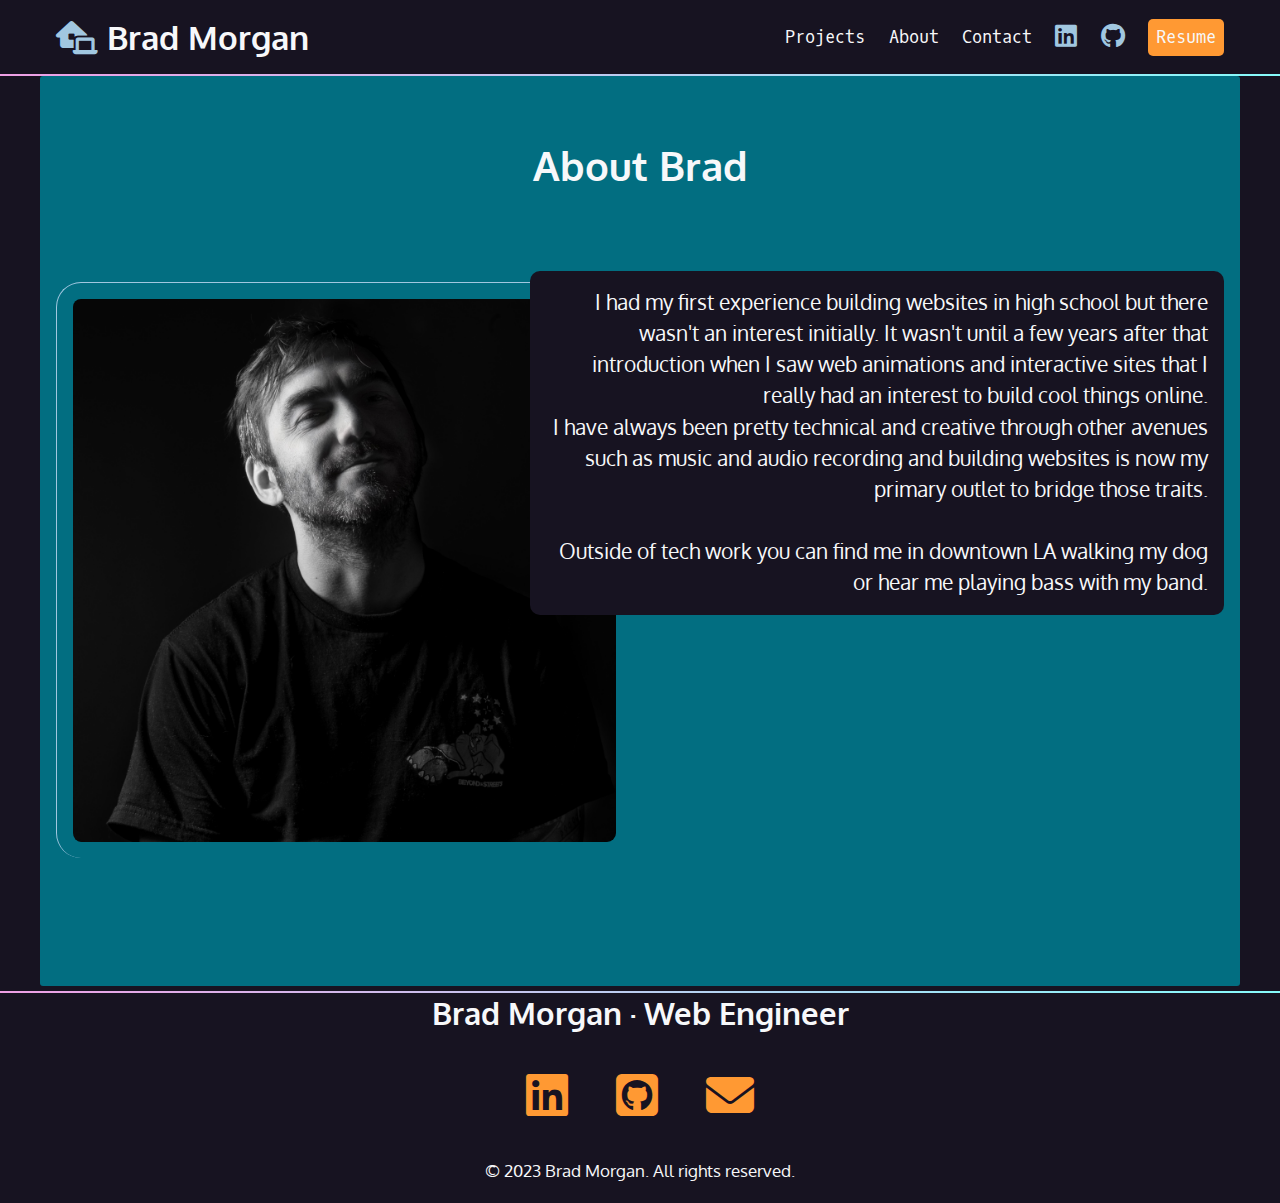
==== about.html @ 5e4b6739 "update sections" ====
<!DOCTYPE html>
<html lang="en">

<head>
    <meta charset="UTF-8">
    <meta name="viewport" content="width=device-width, initial-scale=1.0">
    <link rel="preconnect" href="https://fonts.googleapis.com">
    <link rel="preconnect" href="https://fonts.gstatic.com" crossorigin>
    <link href="https://fonts.googleapis.com/css2?family=Oxygen&family=Oxygen+Mono&display=swap" rel="stylesheet">
    <link href="https://fonts.googleapis.com/css2?family=Oxygen&family=Oxygen+Mono&display=swap" rel="stylesheet">
    <link href="https://cdnjs.cloudflare.com/ajax/libs/font-awesome/6.4.2/css/all.min.css" rel="stylesheet" />
    <link rel="stylesheet" href="css/styles.css">
    <title>Brad Morgan Portfolio</title>
</head>

<body>
    <nav>
        <ul>
            <li>
                <h1>
                    <a href="index.html">
                        <span class="fa-solid fa-house-laptop" aria-hidden="true"></span>
                        <span>Brad Morgan</span>
                    </a>
                </h1>
            </li>
            <li><a href="index.html#projects">Projects</a></li>
            <li><a href="about.html">About</a></li>
            <li><a href="index.html#contact">Contact</a></li>
            <li>
                <a href="https://www.linkedin.com/in/bkmorgan3" target="_blank">
                    <span class="fa-brands fa-linkedin" aria-hidden="true"></span>
                    <span class="sr-only">LinkedIn</span>
                </a>
            </li>
            <li>
                <a href="https://www.github.com/bkmorgan3" target="_blank">
                    <span class="fa-brands fa-github" aria-hidden="true"></span>
                    <span class="sr-only">Github</span>
                </a>
            </li>
            <li>
                <a href="https://www.dropbox.com/scl/fi/oqvve8bt5i1yrgqu545rn/BradMorgan_Resume.pdf?rlkey=yx1k45422cqpc14p2a947olr4&dl=0"
                    class="button">Resume</a>
            </li>
        </ul>
    </nav>
    <div class="gradient"></div>

    <div class="section-blue">
        <section id="projects">
            <h2>About Brad</h2>
            <article>
                <div class="text">
            
                    <p class="blackbox">
                        I had my first experience building websites in high school but there wasn't an interest initially.  
                        It wasn't until a few years after that introduction when I saw web animations and interactive sites that I really had an interest to 
                        build cool things online. <br />
                        I have always been pretty technical and creative through other avenues such as music and audio recording and building websites is 
                        now my primary outlet to bridge those traits. <br /> <br />
                        Outside of tech work you can find me in downtown LA walking my dog or hear me playing bass with my band.

                    </p> 
                   

                </div>
                <img src="./img/brad.jpg" alt="brad" />
            </article>
        </section>
    </div>

    <div class="gradient"></div>
    <footer>
        <h2>Brad Morgan &middot; Web Engineer</h2>
        <ul>
            <li>
                <a href="https://www.linkedin.com/in/bkmorgan3" target="_blank">
                    <span class="fab fa-linkedin" aria-hidden="true"></span>
                    <span class="sr-only">LinkedIn </span>
                </a>
            </li>
    
            <li>
                <a href="https://www.github.com/bkmorgan3" target="_blank">
                    <span class="fab fa-github-square" aria-hidden="true"></span>
                    <span class="sr-only">
                        Github</span>
                </a>
            </li>
            <li>
                <a href="mailto:bkmorgan3@gmail.com">
                    <span class="fas fa-envelope"></span>
                    <span class="sr-only"> Email</span> </a>
            </li>
        </ul>
        <p><small>&copy; 2023 Brad Morgan. All rights reserved.</small></p>
    </footer>
    
</body>
</html>
---- css/styles.css ----
:root {
    --black: #171321;
    --dkblue: #026e81;
    --plum: #00abbd;
    --hotmag: #0099dd;
    --magenta: #ff9933;
    --aqua: #a1c7e0;
    --white: #f7f8fa;
    --font-size: 1.3rem;
    --mono: "Oxygen mono", monospace;
    --sans: Oxygen, sans-serif;
}

/* border box model: https://css-tricks.com/box-sizing/ */
html {
    box-sizing: border-box;
}

*,
*::before,
*::after {
    box-sizing: inherit;
}

body {
    padding: 0;
    margin: 0;
    font-family: var(--sans);
    background-color: var(--black);
    color: var(--white);
    font-size: var(--font-size);
}

h1,
h2,
h3 {
    margin: 0;
}

a {
    color: var(--magenta);
}

a:hover {
    color: var(--hotmag);
    text-decoration: none;
}

img {
    width: 100%;
}

/* BG Color Divs */
.gradient {
    background: linear-gradient(90deg, rgb(239, 159, 229) 0%, rgba(134, 251, 251, 1) 100%);
    height: 2px;
}

.section-plum {
    background-color: var(--plum);
}

.section-blue {
    background-color: var(--dkblue);
    max-width: 1200px;
    margin: 0 auto;
    border-radius: 3px;
    margin-bottom: 5px;
}
/* Nav */
nav {
    font-family: var(--mono);
    font-size: 80%;
    padding: 1rem;
}

nav h1 a {
    font-family: var(--sans);
}

nav ul {
    list-style-type: none;
    padding: 0;
    margin: 0;
    display: flex;
    justify-content: space-between;
    gap: 2%;
    flex-flow: row wrap;
    align-items: center;
}

nav a {
    color: var(--white);
    text-decoration: none;
    display: block;
}

nav a:hover,
nav [class*="fa-"]:hover {
    color: var(--magenta);
}

nav li:first-child {
    flex-basis: 100%;
    text-align: center;
    margin-right: auto;
}

nav [class*="fa-"] {
    font-size: 150%;
    color: var(--aqua);
}

nav h1 [class*="fa-"] {
    font-size: 100%;
    color: var(--aqua);
}

.button {
    background-color: var(--magenta);
    padding: 0.5rem;
    border-radius: 5px;
    color: var(--white);
    font-family: var(--mono);
    text-decoration: none;
}

.button:hover {
    color: var(--white);
    background-color: var(--plum);
    /* border: 1px solid var(--white); */
}

/* Intro styles */

#intro {
    padding: 4rem 1rem 5rem 1rem;
    max-width: 1200px;
    margin: 0 auto;
}

#intro p {
    font-size: 1rem;
    line-height: 1.5;
}

#intro .name {
    font-family: var(--mono);
}

.name span {
    font-family: var(--sans);
    font-size: 4rem;
    color: var(--aqua);
    display: block;
}

#intro h2 {
    font-size: 4rem;
    font-weight: normal;
}

/* Projects */

#projects {
    padding: 4rem 1rem;
}

#projects h2 {
    font-size: 2.5rem;
    margin-bottom: calc(2.5rem * 1.5);
    text-align: center;
}

#projects h4 {
    font-size: 1rem;
    font-family: var(--mono);
    margin: 0;
}

#projects ul {
    list-style-type: none;
    padding: 0;
    margin: 0;
    display: flex;
    flex-flow: row wrap;
    justify-content: flex-start;
    gap: 1rem;
    font-size: 1rem;
}

#projects img {
    margin: 2rem 0 4rem 0;
    border-left: 1px solid var(--aqua);
    border-top: 1px solid var(--aqua);
    border-radius: 25px;
    padding: 1rem;
}

.blackbox {
    background-color: var(--black);
    padding: 1rem;
    border-radius: 10px;
    color: var(--white);
    line-height: 1.5;
}


/* Contact Me */

#contact {
    /* border: 1px solid var(--white); */
    padding: 3rem 0;
    width: 400px;
    margin: 0 auto;
    text-align: center;
}

#contact h2 {
    font-size: 2rem;
    font-weight: normal;
}

#contact p:last-child {
    margin-top: 3rem;
}

/* Footer */
footer {
    text-align: center;
}

footer ul {
    list-style-type: none;
    padding: 0;
    margin: 2rem 0;
    display: flex;
    flex-flow: row wrap;
    justify-content: center;
    gap: 3rem;
    font-size: 3rem;
}

@media (min-width: 550px) {
    article {
        display: grid;
        grid-template-columns: repeat(10, 1fr);
        gap: 1rem;
    }
    #projects img {
        grid-column: 1/6;
        grid-row: 1/2;
    }
    .text {
        grid-column: 5/11;
        grid-row: 1/2;
        order: 2;
        text-align: right;
    }
    #projects ul {
        justify-content: flex-end;
    }

    #projects .reverse .text {
        grid-column: 1/7;
        order: 2;
        text-align: left;
    }

    #projects .reverse img {
        grid-column: 6/11;
        grid-row: 1/2;
    }

    #projects .reverse ul {
        justify-content: flex-start;
    }
}



@media (min-width: 850px) {
    nav {
        max-width: 1200px;
        margin: 0 auto;
    }

    nav li:first-child {
        flex-basis: auto;
        text-align: left;
        margin-right: auto;
    }
}
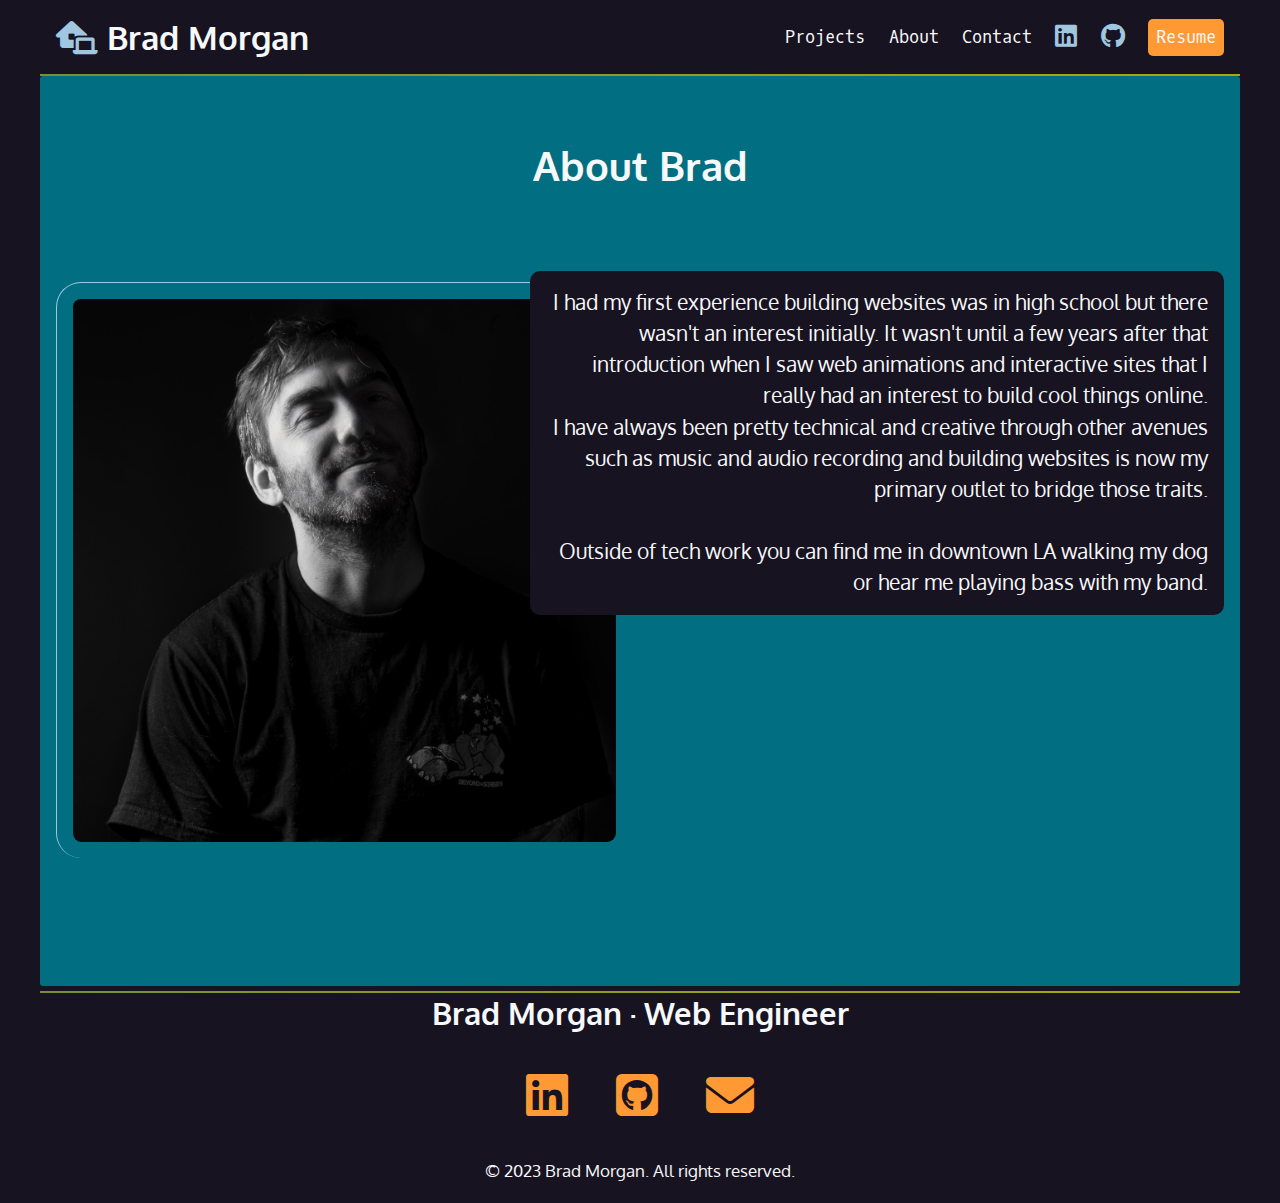
==== commit e21c1c32: "update colors, wording" ====
--- a/about.html
+++ b/about.html
@@ -54,7 +54,7 @@
                 <div class="text">
             
                     <p class="blackbox">
-                        I had my first experience building websites in high school but there wasn't an interest initially.  
+                        I had my first experience building websites was in high school but there wasn't an interest initially.  
                         It wasn't until a few years after that introduction when I saw web animations and interactive sites that I really had an interest to 
                         build cool things online. <br />
                         I have always been pretty technical and creative through other avenues such as music and audio recording and building websites is 
--- a/css/styles.css
+++ b/css/styles.css
@@ -1,7 +1,7 @@
 :root {
     --black: #171321;
     --dkblue: #026e81;
-    --plum: #00abbd;
+    --plum: #22a2b0;
     --hotmag: #0099dd;
     --magenta: #ff9933;
     --aqua: #a1c7e0;
@@ -9,6 +9,7 @@
     --font-size: 1.3rem;
     --mono: "Oxygen mono", monospace;
     --sans: Oxygen, sans-serif;
+    --max-width: 1200px;
 }
 
 /* border box model: https://css-tricks.com/box-sizing/ */
@@ -29,6 +30,7 @@
     background-color: var(--black);
     color: var(--white);
     font-size: var(--font-size);
+    min-width: 500px;
 }
 
 h1,
@@ -52,17 +54,21 @@
 
 /* BG Color Divs */
 .gradient {
-    background: linear-gradient(90deg, rgb(239, 159, 229) 0%, rgba(134, 251, 251, 1) 100%);
+    background: linear-gradient(90deg, rgb(113, 146, 55) 0%, rgb(167, 170, 14) 100%);
     height: 2px;
+    max-width: var(--max-width);
+    margin: 0 auto;
 }
 
 .section-plum {
     background-color: var(--plum);
+    max-width: var(--max-width);
+    margin: 0 auto;
 }
 
 .section-blue {
     background-color: var(--dkblue);
-    max-width: 1200px;
+    max-width: var(--max-width);
     margin: 0 auto;
     border-radius: 3px;
     margin-bottom: 5px;
@@ -135,7 +141,7 @@
 
 #intro {
     padding: 4rem 1rem 5rem 1rem;
-    max-width: 1200px;
+    max-width: var(--max-width);
     margin: 0 auto;
 }
 
@@ -209,7 +215,6 @@
 /* Contact Me */
 
 #contact {
-    /* border: 1px solid var(--white); */
     padding: 3rem 0;
     width: 400px;
     margin: 0 auto;
@@ -281,7 +286,7 @@
 
 @media (min-width: 850px) {
     nav {
-        max-width: 1200px;
+        max-width: var(--max-width);
         margin: 0 auto;
     }
 
@@ -289,5 +294,5 @@
         flex-basis: auto;
         text-align: left;
         margin-right: auto;
-    }
+    }    
 }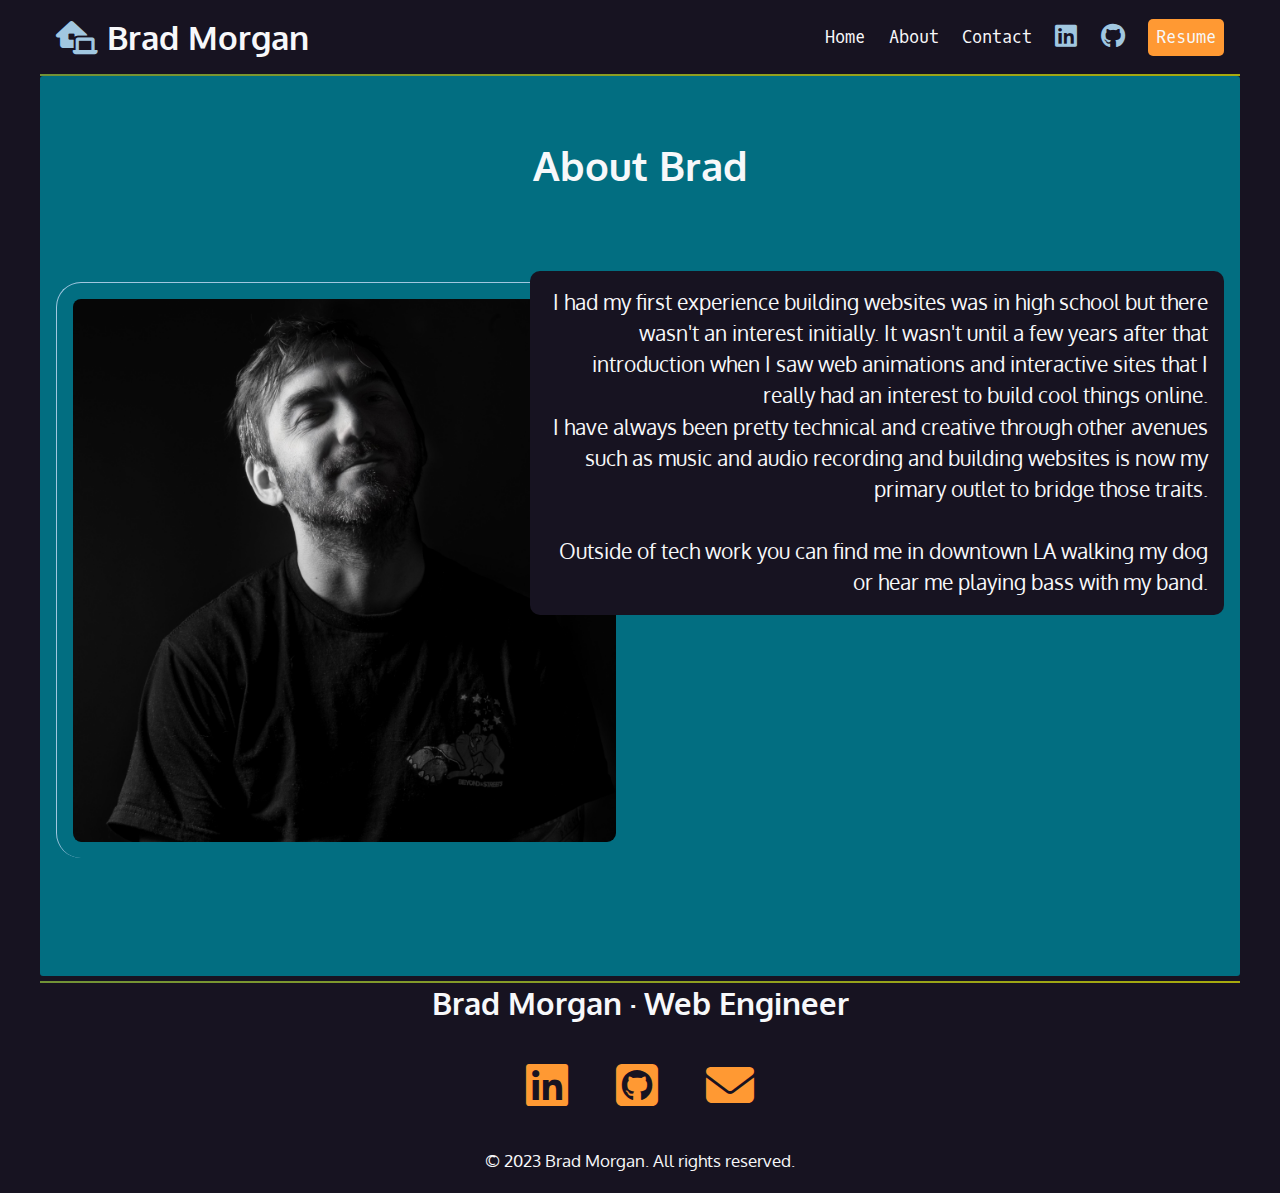
==== commit 11acfd55: "style form, update links" ====
--- a/about.html
+++ b/about.html
@@ -24,9 +24,9 @@
                     </a>
                 </h1>
             </li>
-            <li><a href="index.html#projects">Projects</a></li>
+            <li><a href="index.html">Home</a></li>
             <li><a href="about.html">About</a></li>
-            <li><a href="index.html#contact">Contact</a></li>
+            <li><a href="contact.html">Contact</a></li>
             <li>
                 <a href="https://www.linkedin.com/in/bkmorgan3" target="_blank">
                     <span class="fa-brands fa-linkedin" aria-hidden="true"></span>
@@ -47,7 +47,7 @@
     </nav>
     <div class="gradient"></div>
 
-    <div class="section-blue">
+    <div class="about section-blue">
         <section id="projects">
             <h2>About Brad</h2>
             <article>
--- a/css/styles.css
+++ b/css/styles.css
@@ -211,6 +211,10 @@
     line-height: 1.5;
 }
 
+.about {
+    height: 100vh;
+}
+
 
 /* Contact Me */
 
@@ -228,6 +232,59 @@
 
 #contact p:last-child {
     margin-top: 3rem;
+}
+
+.contact-section {
+    display: flex;
+    flex-direction: column;
+    align-items: center;
+    
+}
+
+.contact-section h1 {
+    padding-top: 4rem;
+}
+
+.contact-section form {
+    width: 60vw;
+    max-width: 500px;
+    min-width: 300px;
+    margin: 0 auto;
+    height: 100vh;
+}
+
+.contact-section form fieldset {
+    border: none;
+    padding: 2rem
+}
+
+label {
+    display: block;
+    margin: 0.5rem 0;
+}
+input, textarea {
+    margin: 10px 0 0 0 ;
+    width: 100%;
+    background-color: #2a2a4b;
+    color: #f7f8fa;
+    min-height: 2em;;
+}
+
+input[type="submit"] {
+    width: 60%;
+    display: block;
+    margin: 0 auto;
+    height: 3em;
+    border-radius: 3px;
+    min-width: 300px;
+    background-color: #6e6e7e;
+    border: 1px solid white;
+    font-size: 18px;
+}
+
+input[type="submit"]:hover {
+    cursor: pointer;
+    background-color: #a1a1b3;
 }
 
 /* Footer */
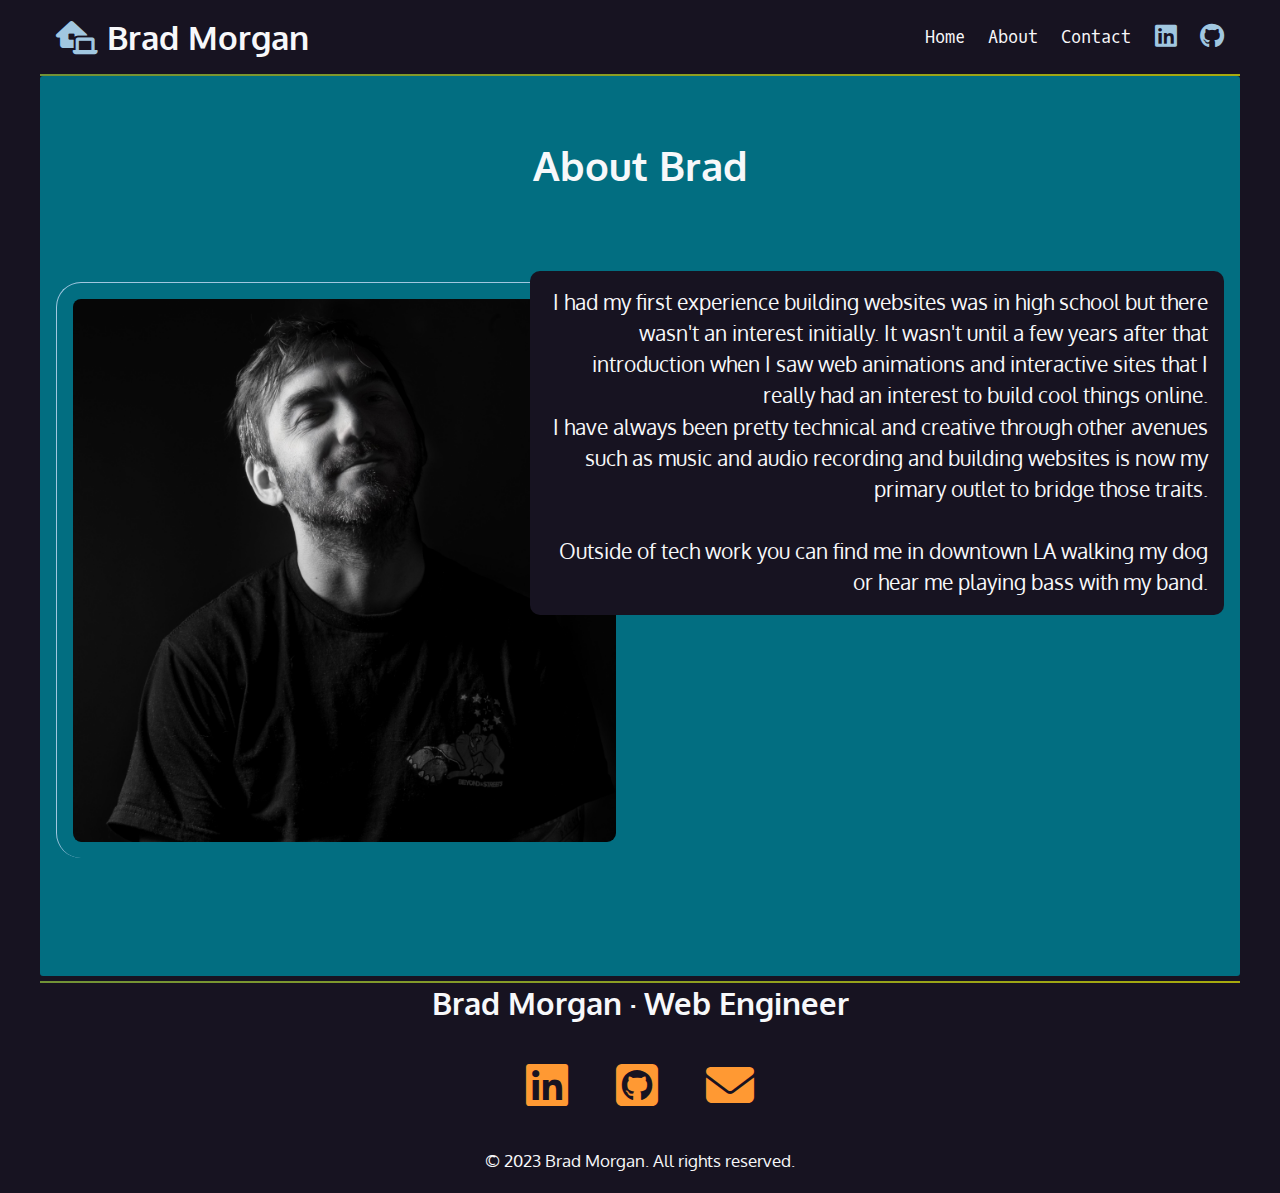
==== commit 983753c0: "remove resume" ====
--- a/about.html
+++ b/about.html
@@ -39,10 +39,7 @@
                     <span class="sr-only">Github</span>
                 </a>
             </li>
-            <li>
-                <a href="https://www.dropbox.com/scl/fi/oqvve8bt5i1yrgqu545rn/BradMorgan_Resume.pdf?rlkey=yx1k45422cqpc14p2a947olr4&dl=0"
-                    class="button">Resume</a>
-            </li>
+            
         </ul>
     </nav>
     <div class="gradient"></div>
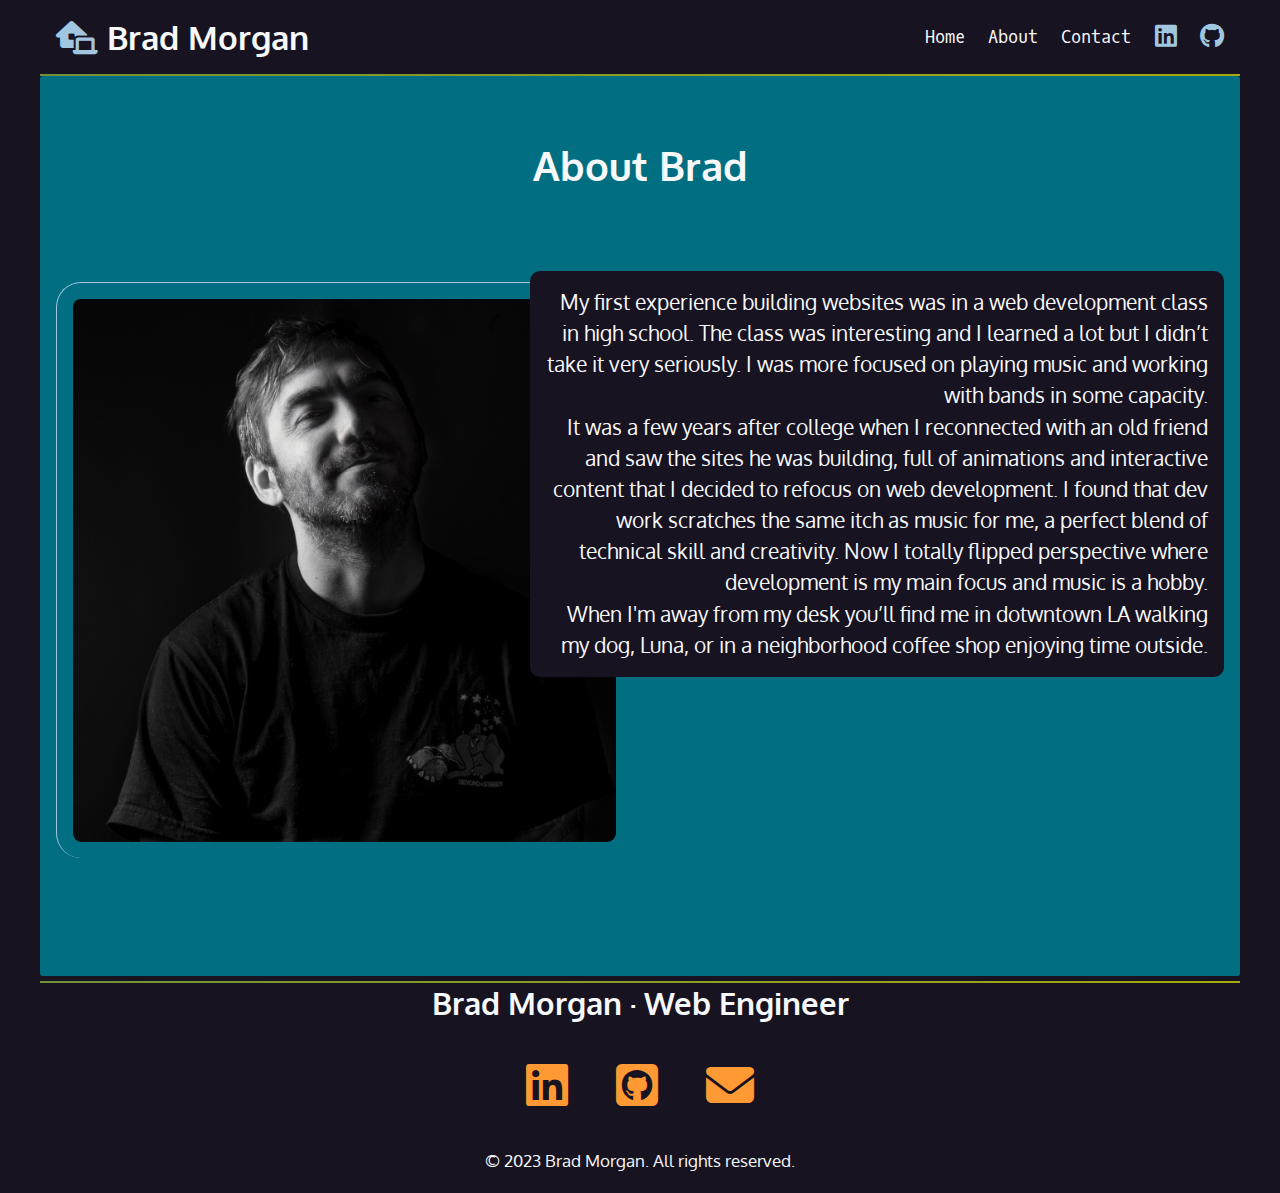
==== commit e05e4201: "update blurb" ====
--- a/about.html
+++ b/about.html
@@ -49,16 +49,18 @@
             <h2>About Brad</h2>
             <article>
                 <div class="text">
-            
+
                     <p class="blackbox">
-                        I had my first experience building websites was in high school but there wasn't an interest initially.  
-                        It wasn't until a few years after that introduction when I saw web animations and interactive sites that I really had an interest to 
-                        build cool things online. <br />
-                        I have always been pretty technical and creative through other avenues such as music and audio recording and building websites is 
-                        now my primary outlet to bridge those traits. <br /> <br />
-                        Outside of tech work you can find me in downtown LA walking my dog or hear me playing bass with my band.
-
-                    </p> 
+                        My first experience building websites was in a web development class in high school. The class was interesting and I
+                        learned a lot but I didn’t take it very seriously. I was more focused on playing music and working with bands in some
+                        capacity. <br />
+                        It was a few years after college when I reconnected with an old friend and saw the sites he was building, full of
+                        animations and interactive content that I decided to refocus on web development.
+                        I found that dev work scratches the same itch as music for me, a perfect blend of technical skill and creativity. Now
+                        I totally flipped perspective where development is my main focus and music is a hobby. <br />
+                        When I'm away from my desk you’ll find me in dotwntown LA walking my dog, Luna, or in a neighborhood coffee shop enjoying
+                        time outside.
+                    </p>
                    
 
                 </div>
--- a/css/styles.css
+++ b/css/styles.css
@@ -282,10 +282,10 @@
     font-size: 18px;
 }
 
-input[type="submit"]:hover {
+/* input[type="submit"]:hover {
     cursor: pointer;
     background-color: #a1a1b3;
-}
+} */
 
 /* Footer */
 footer {
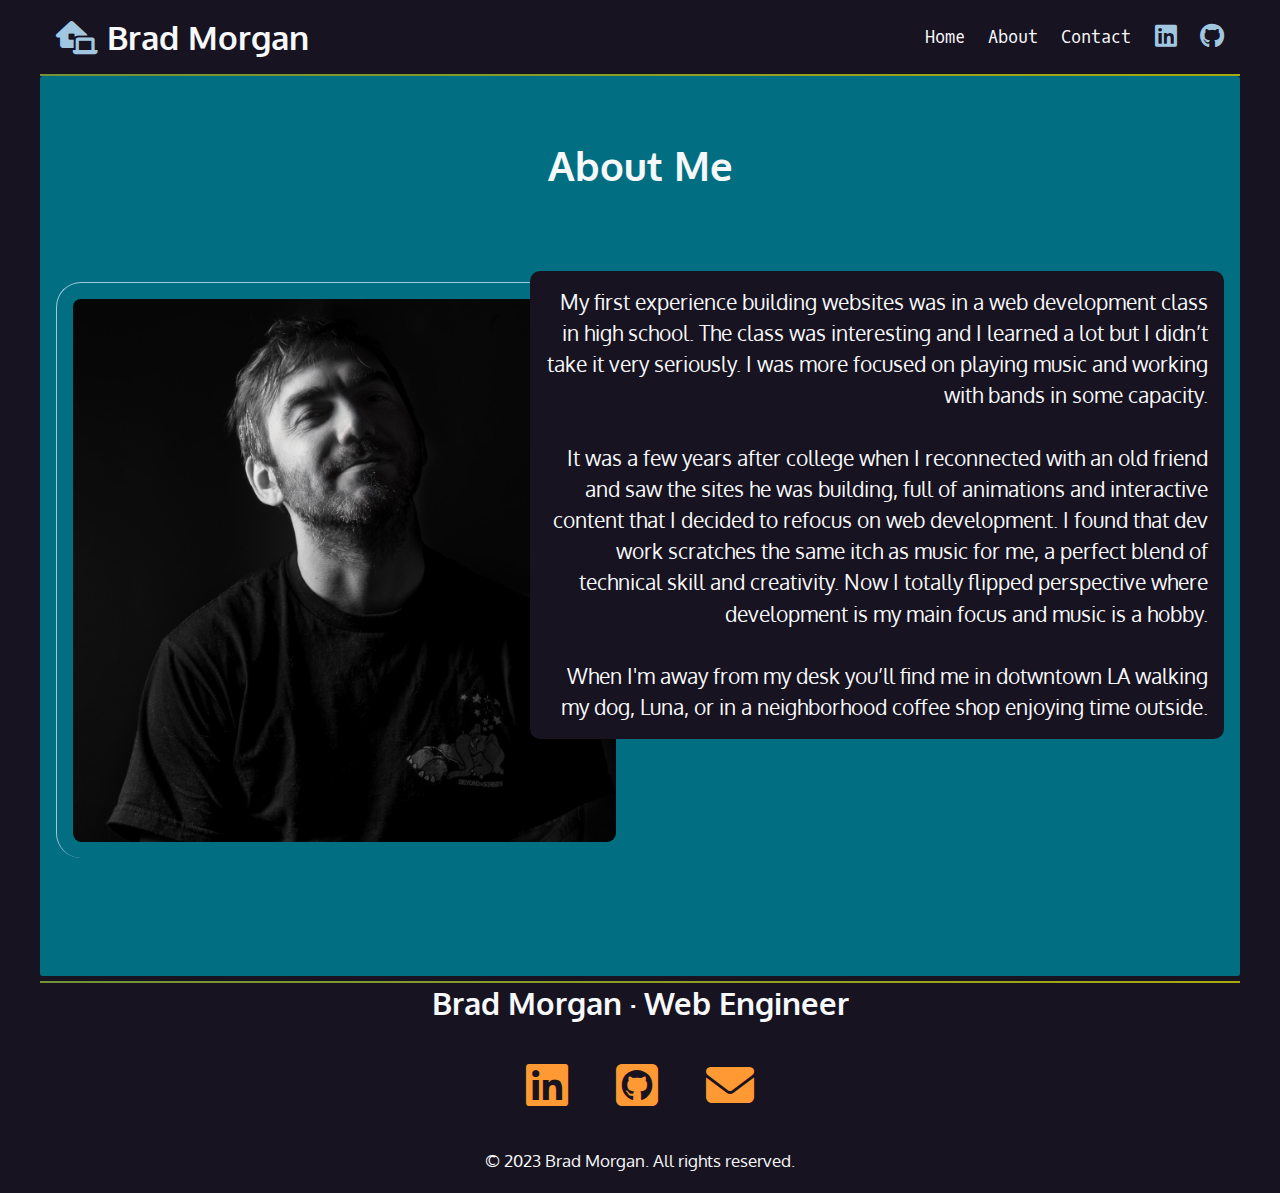
==== commit f43b0583: "update blurb with space" ====
--- a/about.html
+++ b/about.html
@@ -46,18 +46,18 @@
 
     <div class="about section-blue">
         <section id="projects">
-            <h2>About Brad</h2>
+            <h2>About Me</h2>
             <article>
                 <div class="text">
 
                     <p class="blackbox">
                         My first experience building websites was in a web development class in high school. The class was interesting and I
                         learned a lot but I didn’t take it very seriously. I was more focused on playing music and working with bands in some
-                        capacity. <br />
+                        capacity. <br /><br />
                         It was a few years after college when I reconnected with an old friend and saw the sites he was building, full of
                         animations and interactive content that I decided to refocus on web development.
                         I found that dev work scratches the same itch as music for me, a perfect blend of technical skill and creativity. Now
-                        I totally flipped perspective where development is my main focus and music is a hobby. <br />
+                        I totally flipped perspective where development is my main focus and music is a hobby. <br /><br/>
                         When I'm away from my desk you’ll find me in dotwntown LA walking my dog, Luna, or in a neighborhood coffee shop enjoying
                         time outside.
                     </p>
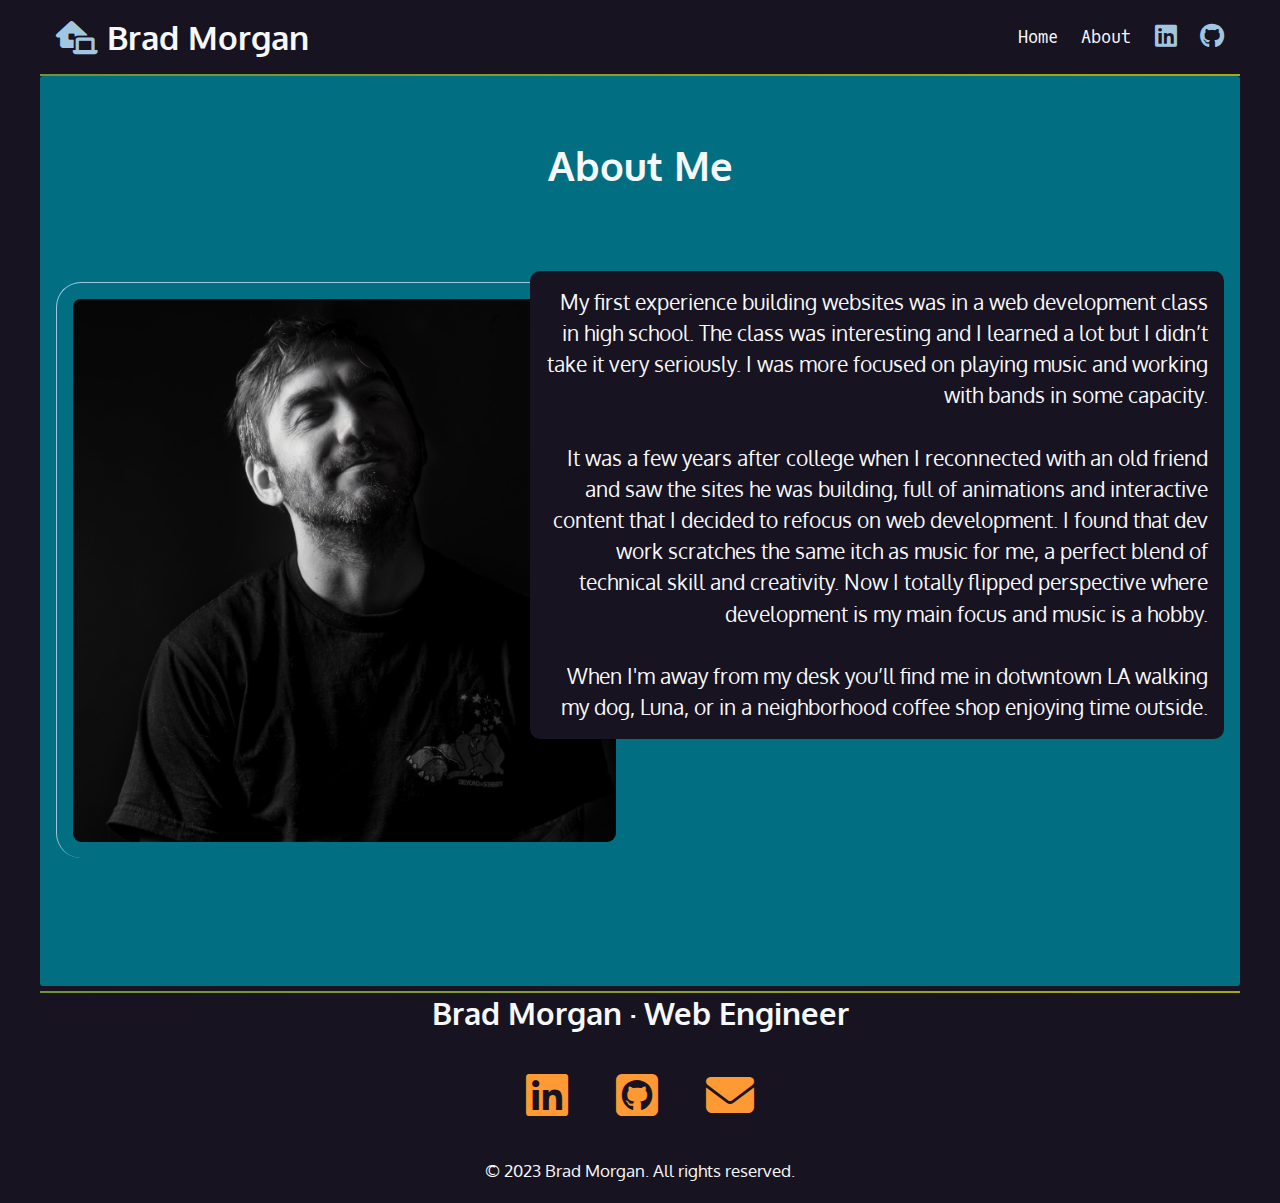
==== commit 8222ce5d: "remove contact" ====
--- a/about.html
+++ b/about.html
@@ -26,7 +26,7 @@
             </li>
             <li><a href="index.html">Home</a></li>
             <li><a href="about.html">About</a></li>
-            <li><a href="contact.html">Contact</a></li>
+           
             <li>
                 <a href="https://www.linkedin.com/in/bkmorgan3" target="_blank">
                     <span class="fa-brands fa-linkedin" aria-hidden="true"></span>
--- a/css/styles.css
+++ b/css/styles.css
@@ -212,7 +212,7 @@
 }
 
 .about {
-    height: 100vh;
+    height: 100%;
 }
 
 
@@ -243,6 +243,10 @@
 
 .contact-section h1 {
     padding-top: 4rem;
+}
+
+.contact-section p {
+    text-align: center;
 }
 
 .contact-section form {
@@ -270,7 +274,7 @@
     min-height: 2em;;
 }
 
-input[type="submit"] {
+button {
     width: 60%;
     display: block;
     margin: 0 auto;
@@ -282,10 +286,16 @@
     font-size: 18px;
 }
 
-/* input[type="submit"]:hover {
+button:hover:enabled {
     cursor: pointer;
     background-color: #a1a1b3;
-} */
+}
+
+.thankyou_message {
+    display: none;
+    margin-top: 2rem;
+    text-align: center;
+}
 
 /* Footer */
 footer {
